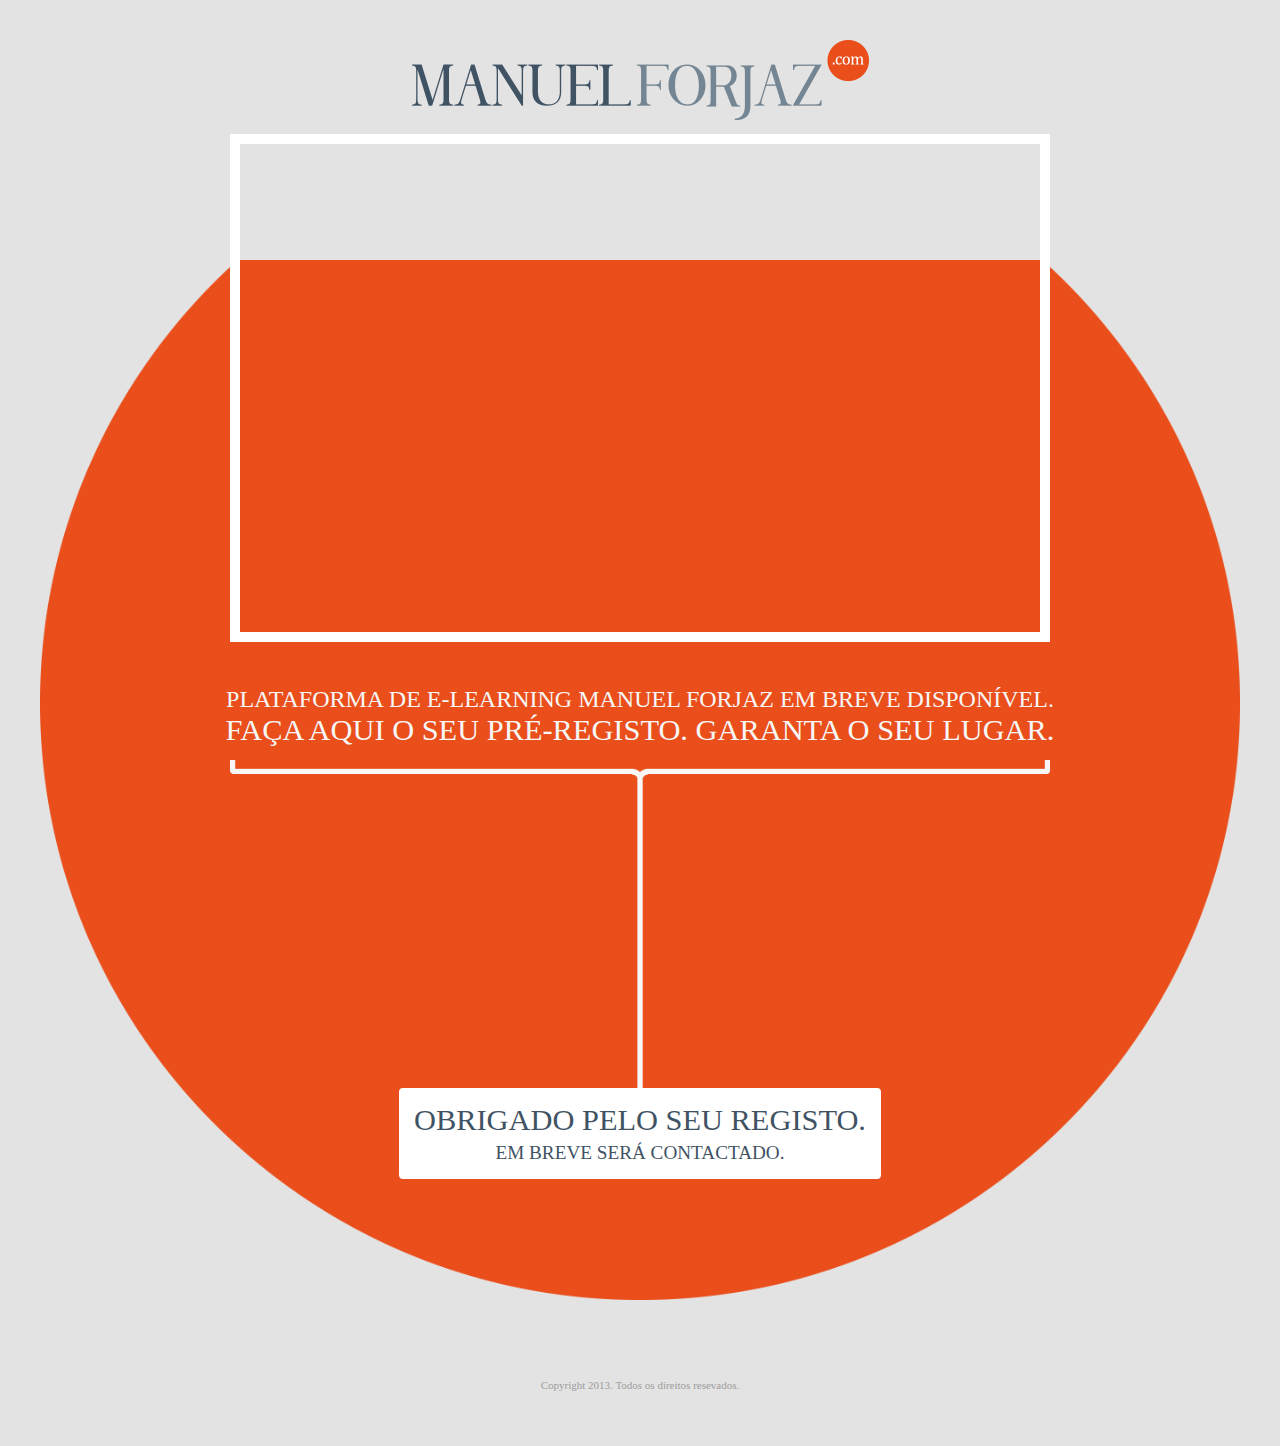
==== thank-you.html @ ebd8ee83 "thank you so much..." ====
﻿<!DOCTYPE html>
<html>
<head>
  <link rel="stylesheet" type="text/css" href="stylesheet.css">
  <title>Plataforma de e-learning Manuel Forjaz</title>
  <script src="javascripts/Placeholders.min.js"></script>
</head>
<body>
  <div class="content">
    <img src="images/title.png">
    <div class="video">
      <iframe width="800" height="488" src="//www.youtube.com/embed/JbtXNMGRyF4" frameborder="0" allowfullscreen></iframe>
    </div>
    <h2>Plataforma de e-learning Manuel Forjaz em breve dispon&iacute;vel.</h2>
    <p>Fa&ccedil;a aqui o seu pr&eacute;-registo. Garanta o seu lugar.</p>

    <div class="success">
      <p>Obrigado pelo seu registo.</p>
      <span>Em breve será contactado.</span>
    </div>
  </div>
  <footer>Copyright 2013. Todos os direitos resevados.</footer>
</body>
</html>
---- stylesheet.css ----
* {
	margin: 0;
	padding: 0;
}

body {
	position: relative;
	background-color: #e4e3e3;
}

.content {
	font-family: Cambria, Georgia, serif;
	text-transform: uppercase;
	margin: 40px auto 0;
	position: relative;
	width: 1200px;
	overflow: hidden;
	text-align: center;
	background: url(images/bg-line.png) center 720px no-repeat, url(images/bg.png) center 220px no-repeat;
	background-size: 820px, 1200px;
}

.content h2, .content p, .content span {
	color: #f7f7f7;
}

.content h2 {
	font-weight: lighter;
}

.content p {
	font-size: 1.9em;
}

.content span {
	display: inline-block;
	font-size: 1.2em;
}

.video {
	margin: 10px auto 40px;
}

iframe {
	border: 10px solid #fff;
}

form {
	margin-top: 95px;
}

input, button {
	margin: 0 auto;
	display: block;
}

input {
	color: #3f5364;
	font-family: Cambria, Georgia, serif;
	text-transform: uppercase;
  font-size: 18px;
  font-style: italic;
	background-color: #fbdcd1;
	width: 590px;
	height: 60px;
	line-height: 1.2em;
	border: none;
	margin-bottom: 5px;
  text-align: center;
}

input:focus {
	border-color: rgba(245, 175, 152, 1);
	box-shadow: 0 1px 1px rgba(245, 175, 152, 1) inset, 0 0 8px rgba(245, 175, 152, 1);
	outline: 0 none;
}

::-webkit-input-placeholder {
	color: #3f5364;
	font-family: Cambria, Georgia, serif;
	text-transform: uppercase;
  font-size: 18px;
  font-style: italic;
}

:-moz-placeholder { /* Firefox 18- */
	color: #3f5364;
	font-family: Cambria, Georgia, serif;
	text-transform: uppercase;
  font-size: 18px;
  font-style: italic;
}

::-moz-placeholder {  /* Firefox 19+ */
	color: #3f5364;
	font-family: Cambria, Georgia, serif;
	text-transform: uppercase;
  font-size: 18px;
  font-style: italic;
}

:-ms-input-placeholder {
	color: #3f5364;
	font-family: Cambria, Georgia, serif;
	text-transform: uppercase;
  font-size: 18px;
  font-style: italic;
}

button {
	background-color: #e3e3e3;
	cursor: pointer;
	font-family: Cambria, Georgia, serif;
	text-transform: uppercase;
	font-size: 26px;
	color: #e85221;
	margin-top: 120px;
	margin-bottom: 180px;
	width: 126px;
	height: 126px;
	border: 4px solid #f5ae96;
	border-radius: 50%;
}

button:hover {
	background-color: #3f5364;
	color: #fff;
}

button:active {
	border: none;
	outline:none;
}

.success {
	background-color: #fff;
	border-radius: 4px;
	display: inline-block;
	margin: 340px 0 200px;
	padding: 15px;
}

.success p, .success span {
	color: #3f5364;
}

.success span {
	margin-top: 4px;
}

footer {
	font-family: Cambria, Georgia, serif;
	text-align: center;
	font-size: 11px;
	margin-bottom: 55px;
	color: #9c9c9c;
}
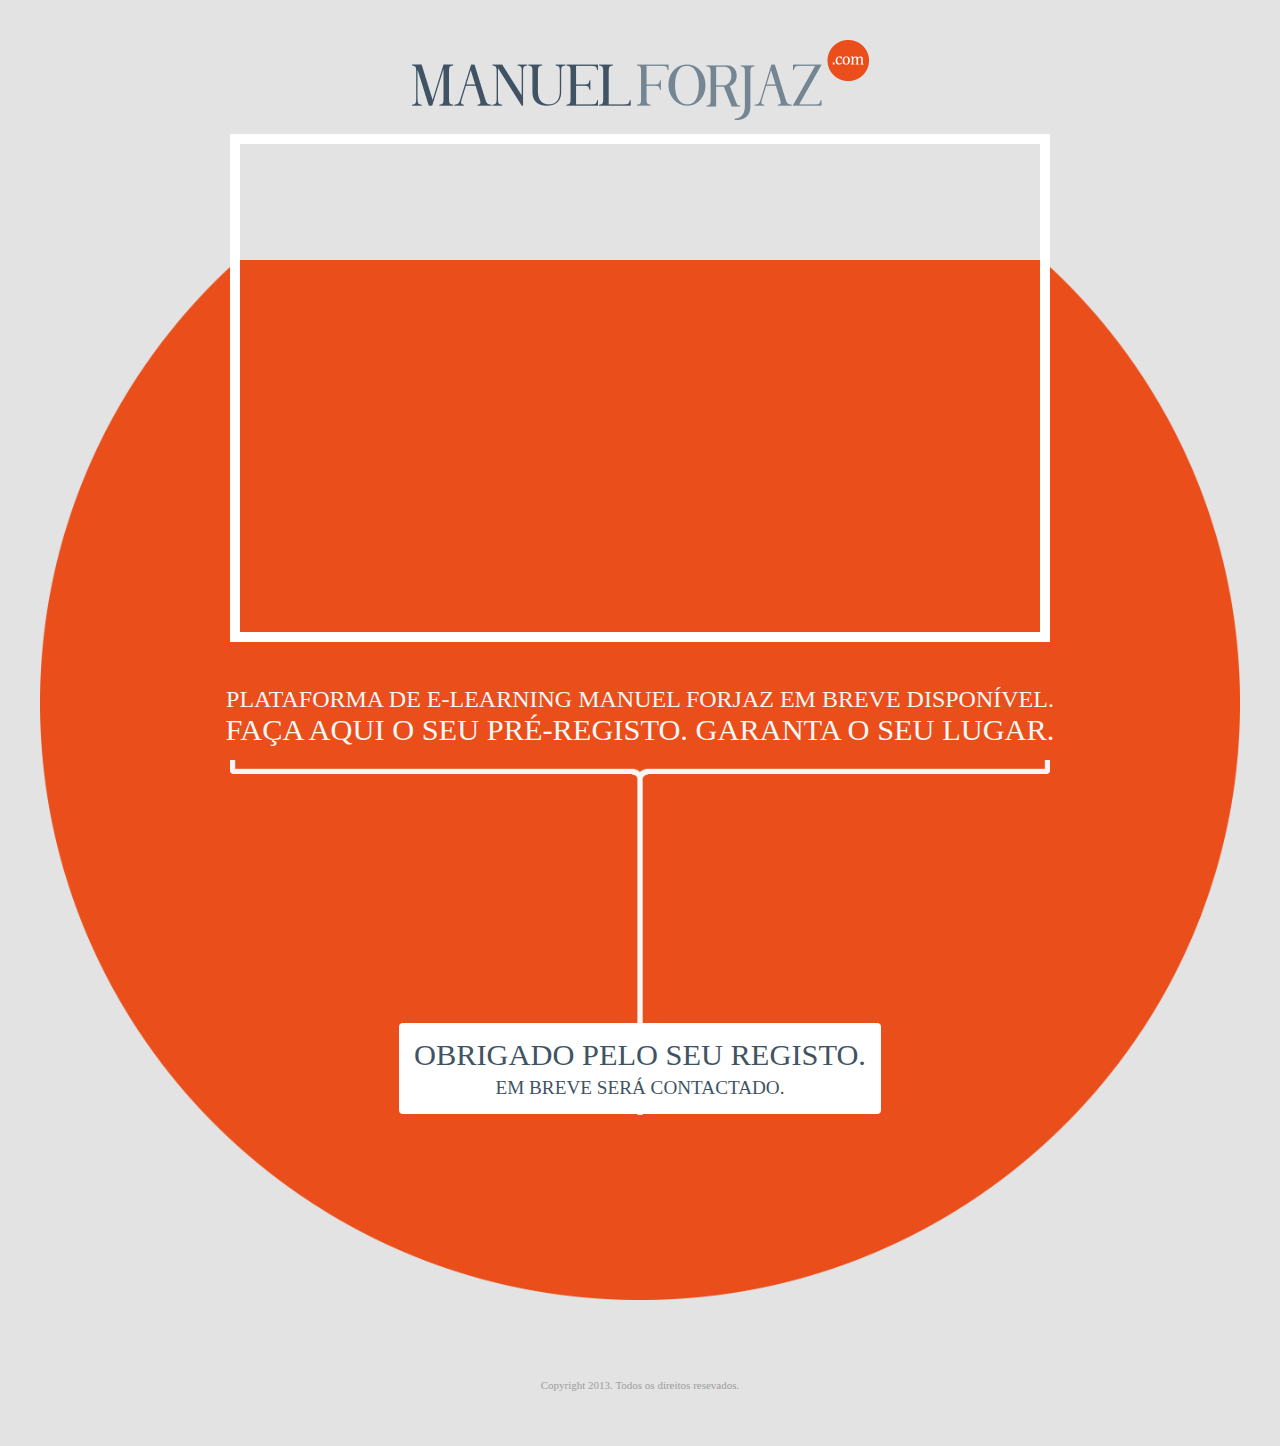
==== commit 7a331b82: "Merge branch 'gh-pages' of github.com:minuscode/manuelforjaz into gh-pages" ====
--- a/thank-you.html
+++ b/thank-you.html
@@ -14,11 +14,11 @@
     <h2>Plataforma de e-learning Manuel Forjaz em breve dispon&iacute;vel.</h2>
     <p>Fa&ccedil;a aqui o seu pr&eacute;-registo. Garanta o seu lugar.</p>
 
-    <div class="success">
+    <div id="roll" class="success">
       <p>Obrigado pelo seu registo.</p>
       <span>Em breve será contactado.</span>
     </div>
   </div>
   <footer>Copyright 2013. Todos os direitos resevados.</footer>
 </body>
-</html>+</html>
--- a/stylesheet.css
+++ b/stylesheet.css
@@ -136,7 +136,7 @@
 	background-color: #fff;
 	border-radius: 4px;
 	display: inline-block;
-	margin: 340px 0 200px;
+	margin: 275px 0 265px;
 	padding: 15px;
 }
 
